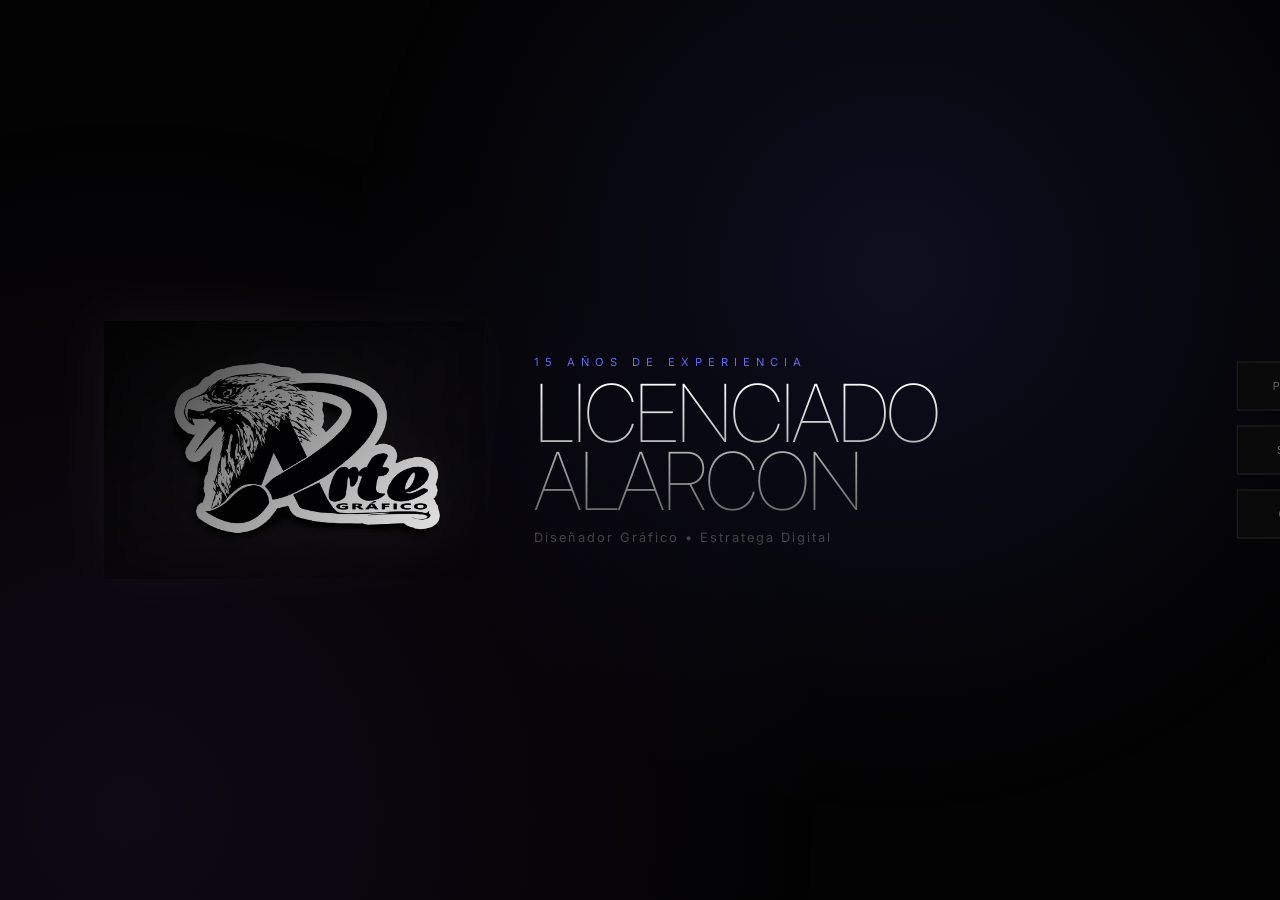
==== index.html @ d02702a5 "Update index.html" ====
<!DOCTYPE html>
<html lang="es">
<head>
    <meta charset="UTF-8">
    <meta name="viewport" content="width=device-width, initial-scale=1.0">
    <title>RUBÉN ALARCÓN | Arte Gráfico</title>
    <link href="https://fonts.googleapis.com/css2?family=Inter:wght@100;400;900&display=swap" rel="stylesheet">
    <link rel="stylesheet" href="style.css">
</head>
<body class="home-view">

    <div class="hero-wrapper">
        <div class="brand-section">
            <div class="main-logo-container">
                <img src="img/LORD.png" alt="Logo" class="main-logo">
            </div>
            <div class="title-group">
                <p class="subtitle">15 AÑOS DE EXPERIENCIA</p>
                <h1>LICENCIADO<br>ALARCON</h1>
                <p style="color:#444; font-size:0.8rem; letter-spacing:2px; margin-top:15px;">Diseñador Gráfico • Estratega Digital</p>
            </div>
        </div>
    </div>

    <nav class="side-menu">
        <button class="btn-nancy" onclick="location.href='proyectos.html'">PROYECTOS</button>
        <button class="btn-nancy" onclick="location.href='servicios.html'">SERVICIOS</button>
        <button class="btn-nancy" onclick="location.href='contacto.html'">CONTACTO</button>
    </nav>

</body>
</html>
---- style.css ----
/* ============================================================
   PORTAFOLIO ELITE - RESTAURACIÓN TOTAL LIC. ALARCÓN
   ============================================================ */

* { margin: 0; padding: 0; box-sizing: border-box; }

:root {
    --bg-dark: #030303;
    --accent: #6366f1;
    --text-main: #ffffff;
}

/* RECUPERACIÓN DEL FONDO MODERNO */
body {
    background-color: var(--bg-dark);
    color: var(--text-main);
    font-family: 'Inter', sans-serif;
    min-height: 100vh;
    overflow-x: hidden;
    position: relative;
}

body::before {
    content: "";
    position: fixed;
    top: 0; left: 0;
    width: 100%; height: 100%;
    background: 
        radial-gradient(circle at 70% 30%, rgba(99, 102, 241, 0.12) 0%, transparent 50%),
        radial-gradient(circle at 10% 90%, rgba(168, 85, 247, 0.08) 0%, transparent 50%);
    z-index: -1;
}

/* PORTADA: CENTRADO ABSOLUTO Y ENTRADA ELEGANTE */
.home-view {
    display: flex;
    align-items: center;
    justify-content: center;
}

.hero-wrapper {
    width: 100%;
    max-width: 1200px;
    padding: 0 5%;
    animation: entranceSlide 1.5s cubic-bezier(0.19, 1, 0.22, 1) forwards;
}

.brand-section {
    display: flex;
    align-items: center;
    gap: 50px; /* Aumentado el espacio ligeramente */
}

/* EFECTO DE MEDIA LUZ Y TAMAÑO GRANDE EN EL LOGO (CSS) */
.main-logo-container {
    position: relative;
    width: 380px; /* Tamaño más grande controlado */
    height: auto;
    overflow: hidden;
    filter: drop-shadow(0 0 30px rgba(255,255,255,0.08));
}

.main-logo {
    width: 100%;
    height: auto;
}

/* La máscara de "media luz" */
.main-logo-container::after {
    content: "";
    position: absolute;
    top: 0;
    left: 0;
    width: 100%;
    height: 100%;
    /* Gradiente que oscurece el logo para simular penumbra */
    background: linear-gradient(
        135deg,
        rgba(3, 3, 3, 0.9) 0%,   /* Muy oscuro en la esquina superior izquierda */
        rgba(3, 3, 3, 0.4) 50%,  /* Penumbra en el centro */
        rgba(255, 255, 255, 0) 100% /* Claro en la esquina inferior derecha */
    );
    pointer-events: none; /* Permite clics a través de la máscara */
}

.title-group h1 {
    font-weight: 100;
    font-size: clamp(2.5rem, 7vw, 5rem);
    letter-spacing: -3px;
    line-height: 0.85;
    text-transform: uppercase;
    background: linear-gradient(to bottom, #fff, #666);
    -webkit-background-clip: text;
    -webkit-text-fill-color: transparent;
}

.subtitle {
    font-size: 0.7rem;
    color: var(--accent);
    letter-spacing: 6px;
    margin-bottom: 10px;
}

@keyframes entranceSlide {
    from { opacity: 0; transform: translateX(-80px); filter: blur(15px); }
    to { opacity: 1; transform: translateX(0); filter: blur(0); }
}

/* MENÚ LATERAL */
.side-menu {
    position: fixed;
    right: 0; top: 50%;
    transform: translateY(-50%);
    display: flex;
    flex-direction: column;
    gap: 15px;
    z-index: 100;
}

.btn-nancy {
    background: rgba(10,10,10,0.9);
    border: 1px solid #222;
    color: #666;
    padding: 18px 35px;
    font-size: 0.65rem;
    letter-spacing: 4px;
    text-transform: uppercase;
    cursor: pointer;
    transition: 0.5s cubic-bezier(0.4, 0, 0.2, 1);
    transform: translateX(75%);
}

.btn-nancy:hover {
    transform: translateX(0);
    color: #fff;
    border-color: var(--accent);
    box-shadow: -15px 0 30px rgba(99, 102, 241, 0.2);
}

/* SECCIÓN SERVICIOS */
.services-grid {
    display: grid;
    grid-template-columns: repeat(auto-fit, minmax(300px, 1fr));
    gap: 30px;
    padding: 40px;
}

.service-card {
    background: rgba(255,255,255,0.03);
    border: 1px solid rgba(255,255,255,0.05);
    padding: 50px 30px;
    transition: 0.4s;
}

.service-card:hover {
    border-color: var(--accent);
    background: rgba(99, 102, 241, 0.05);
}

/* NAVEGACIÓN PROYECTOS */
.nav-minimal {
    padding: 40px;
    display: flex;
    justify-content: space-between;
    font-size: 0.7rem;
    letter-spacing: 4px;
}

.nav-minimal a { color: #555; text-decoration: none; }

/* GALERÍA */
.visual-grid {
    display: grid;
    grid-template-columns: repeat(auto-fill, minmax(250px, 1fr));
    gap: 20px;
    padding: 0 40px 40px;
}

.grid-item img {
    width: 100%;
    aspect-ratio: 1/1;
    object-fit: cover;
    border: 1px solid #1a1a1a;
    transition: 0.5s;
}

.grid-item img:hover {
    border-color: var(--accent);
    transform: scale(1.03);
}
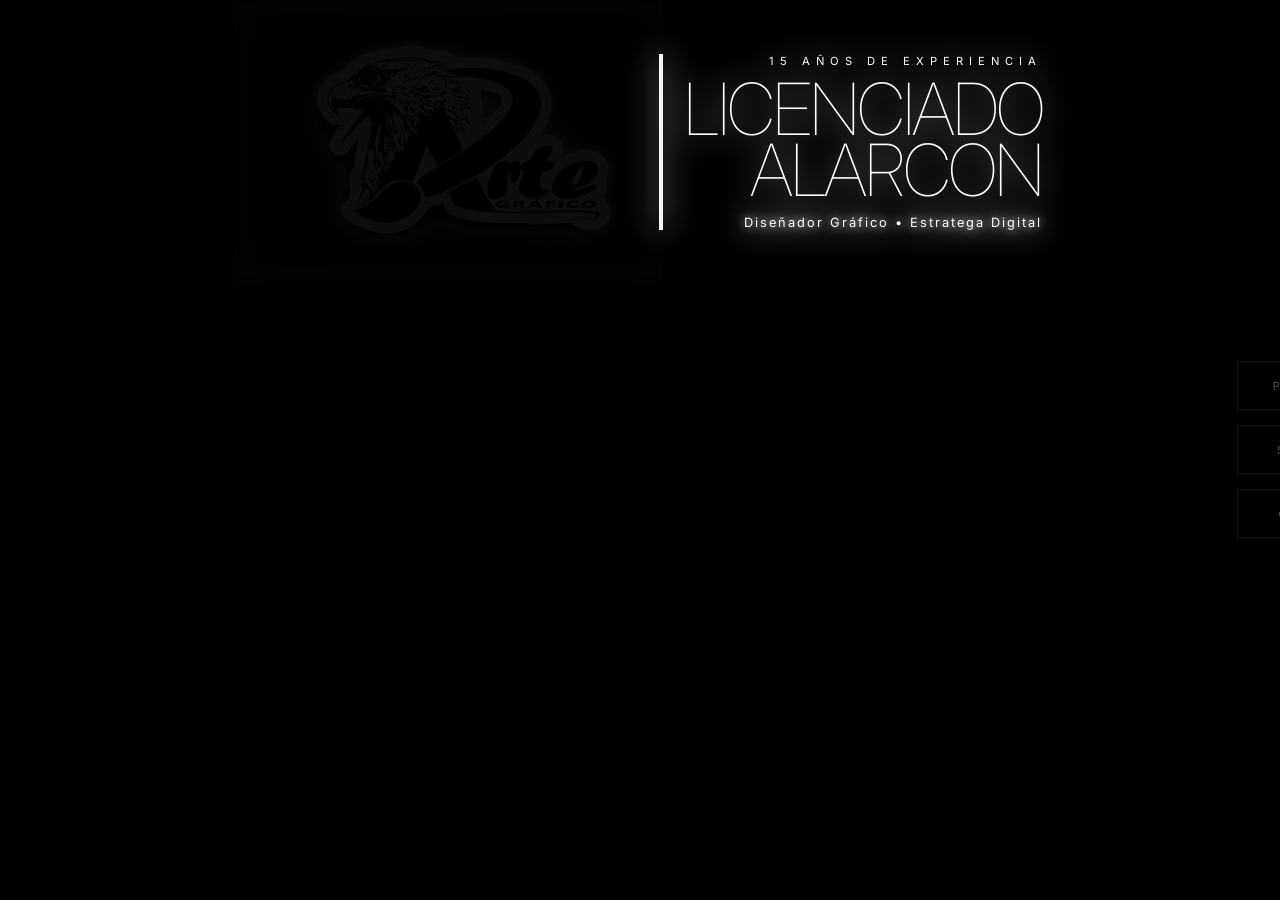
==== commit f5521127: "Update index.html" ====
--- a/index.html
+++ b/index.html
@@ -12,12 +12,11 @@
     <div class="hero-wrapper">
         <div class="brand-section">
             <div class="main-logo-container">
-                <img src="img/LORD.png" alt="Logo" class="main-logo">
+                <img src="img/LORD.png" alt="Arte Gráfico Logo" class="main-logo">
             </div>
-            <div class="title-group">
-                <p class="subtitle">15 AÑOS DE EXPERIENCIA</p>
+            <div class="title-group" style="text-align: right;"> <p class="subtitle">15 AÑOS DE EXPERIENCIA</p>
                 <h1>LICENCIADO<br>ALARCON</h1>
-                <p style="color:#444; font-size:0.8rem; letter-spacing:2px; margin-top:15px;">Diseñador Gráfico • Estratega Digital</p>
+                <p style="color:#fff; font-size:0.8rem; letter-spacing:2px; margin-top:15px; filter: drop-shadow(0 0 5px #fff);">Diseñador Gráfico • Estratega Digital</p>
             </div>
         </div>
     </div>
--- a/style.css
+++ b/style.css
@@ -1,102 +1,92 @@
 /* ============================================================
-   PORTAFOLIO ELITE - RESTAURACIÓN TOTAL LIC. ALARCÓN
+   ESTILO ELITE - EFECTO DE REVELACIÓN "LA PUERTA"
    ============================================================ */
 
 * { margin: 0; padding: 0; box-sizing: border-box; }
 
 :root {
-    --bg-dark: #030303;
+    --bg-dark: #000000; /* Negro Absoluto para la sombra total */
     --accent: #6366f1;
     --text-main: #ffffff;
+    --light-source: rgba(255, 255, 255, 0.95); /* Luz intensa blanca */
 }
 
-/* RECUPERACIÓN DEL FONDO MODERNO */
 body {
     background-color: var(--bg-dark);
     color: var(--text-main);
     font-family: 'Inter', sans-serif;
-    min-height: 100vh;
-    overflow-x: hidden;
-    position: relative;
-}
-
-body::before {
-    content: "";
-    position: fixed;
-    top: 0; left: 0;
-    width: 100%; height: 100%;
-    background: 
-        radial-gradient(circle at 70% 30%, rgba(99, 102, 241, 0.12) 0%, transparent 50%),
-        radial-gradient(circle at 10% 90%, rgba(168, 85, 247, 0.08) 0%, transparent 50%);
-    z-index: -1;
+    height: 100vh;
+    overflow: hidden;
+    display: flex;
+    align-items: center;
+    justify-content: center;
 }
 
 /* PORTADA: CENTRADO ABSOLUTO Y ENTRADA ELEGANTE */
 .home-view {
-    display: flex;
-    align-items: center;
-    justify-content: center;
+    position: relative;
+    width: 100%;
+    height: 100%;
 }
 
 .hero-wrapper {
     width: 100%;
     max-width: 1200px;
     padding: 0 5%;
+    display: flex;
+    align-items: center;
+    justify-content: center;
     animation: entranceSlide 1.5s cubic-bezier(0.19, 1, 0.22, 1) forwards;
 }
 
+/* LA PUERTA (EL LOGO - `LORD.png`) */
 .brand-section {
     display: flex;
     align-items: center;
-    gap: 50px; /* Aumentado el espacio ligeramente */
+    gap: 0; /* Unimos los elementos para simular el borde de la puerta */
 }
 
-/* EFECTO DE MEDIA LUZ Y TAMAÑO GRANDE EN EL LOGO (CSS) */
 .main-logo-container {
     position: relative;
-    width: 380px; /* Tamaño más grande controlado */
+    width: 420px; /* Tamaño grande y potente */
     height: auto;
     overflow: hidden;
-    filter: drop-shadow(0 0 30px rgba(255,255,255,0.08));
+    /* EFECTO DE LUZ DE CONTORNO AGRESIVO (EL BRILLO) */
+    filter: 
+        drop-shadow(0 0 5px var(--light-source)) /* Brillo de borde */
+        drop-shadow(0 0 25px rgba(255,255,255,0.3)) /* Halo suave */
+        brightness(0.05); /* Logo casi totalmente oscuro */
+    transition: filter 1s ease;
 }
 
 .main-logo {
     width: 100%;
     height: auto;
+    /* Sombra interna para simular textura de madera oscura */
+    box-shadow: inset 0 0 20px rgba(0,0,0,1);
 }
 
-/* La máscara de "media luz" */
-.main-logo-container::after {
-    content: "";
-    position: absolute;
-    top: 0;
-    left: 0;
-    width: 100%;
-    height: 100%;
-    /* Gradiente que oscurece el logo para simular penumbra */
-    background: linear-gradient(
-        135deg,
-        rgba(3, 3, 3, 0.9) 0%,   /* Muy oscuro en la esquina superior izquierda */
-        rgba(3, 3, 3, 0.4) 50%,  /* Penumbra en el centro */
-        rgba(255, 255, 255, 0) 100% /* Claro en la esquina inferior derecha */
-    );
-    pointer-events: none; /* Permite clics a través de la máscara */
+/* LA LUZ (EL TEXTO - "15 AÑOS... DIGITAL") */
+.title-group {
+    padding-left: 20px;
+    border-left: 4px solid var(--light-source); /* Simula la columna de luz intensa */
+    /* Resplandor del texto para simular fuente de luz */
+    filter: drop-shadow(0 0 15px var(--light-source));
 }
 
 .title-group h1 {
     font-weight: 100;
-    font-size: clamp(2.5rem, 7vw, 5rem);
+    font-size: clamp(2rem, 6vw, 4.5rem);
     letter-spacing: -3px;
     line-height: 0.85;
     text-transform: uppercase;
-    background: linear-gradient(to bottom, #fff, #666);
-    -webkit-background-clip: text;
-    -webkit-text-fill-color: transparent;
+    color: #fff;
+    margin-bottom: 5px;
 }
 
 .subtitle {
     font-size: 0.7rem;
-    color: var(--accent);
+    color: #fff; /* Texto blanco puro para simular luz */
     letter-spacing: 6px;
     margin-bottom: 10px;
 }
@@ -106,7 +96,7 @@
     to { opacity: 1; transform: translateX(0); filter: blur(0); }
 }
 
-/* MENÚ LATERAL */
+/* MENÚ LATERAL (MANTENEMOS TU ESTILO) */
 .side-menu {
     position: fixed;
     right: 0; top: 50%;
@@ -118,9 +108,9 @@
 }
 
 .btn-nancy {
-    background: rgba(10,10,10,0.9);
-    border: 1px solid #222;
-    color: #666;
+    background: rgba(0,0,0,0.95);
+    border: 1px solid #1a1a1a;
+    color: #555;
     padding: 18px 35px;
     font-size: 0.65rem;
     letter-spacing: 4px;
@@ -133,58 +123,6 @@
 .btn-nancy:hover {
     transform: translateX(0);
     color: #fff;
-    border-color: var(--accent);
-    box-shadow: -15px 0 30px rgba(99, 102, 241, 0.2);
+    border-color: #fff;
+    box-shadow: -15px 0 35px rgba(255, 255, 255, 0.1);
 }
-
-/* SECCIÓN SERVICIOS */
-.services-grid {
-    display: grid;
-    grid-template-columns: repeat(auto-fit, minmax(300px, 1fr));
-    gap: 30px;
-    padding: 40px;
-}
-
-.service-card {
-    background: rgba(255,255,255,0.03);
-    border: 1px solid rgba(255,255,255,0.05);
-    padding: 50px 30px;
-    transition: 0.4s;
-}
-
-.service-card:hover {
-    border-color: var(--accent);
-    background: rgba(99, 102, 241, 0.05);
-}
-
-/* NAVEGACIÓN PROYECTOS */
-.nav-minimal {
-    padding: 40px;
-    display: flex;
-    justify-content: space-between;
-    font-size: 0.7rem;
-    letter-spacing: 4px;
-}
-
-.nav-minimal a { color: #555; text-decoration: none; }
-
-/* GALERÍA */
-.visual-grid {
-    display: grid;
-    grid-template-columns: repeat(auto-fill, minmax(250px, 1fr));
-    gap: 20px;
-    padding: 0 40px 40px;
-}
-
-.grid-item img {
-    width: 100%;
-    aspect-ratio: 1/1;
-    object-fit: cover;
-    border: 1px solid #1a1a1a;
-    transition: 0.5s;
-}
-
-.grid-item img:hover {
-    border-color: var(--accent);
-    transform: scale(1.03);
-}
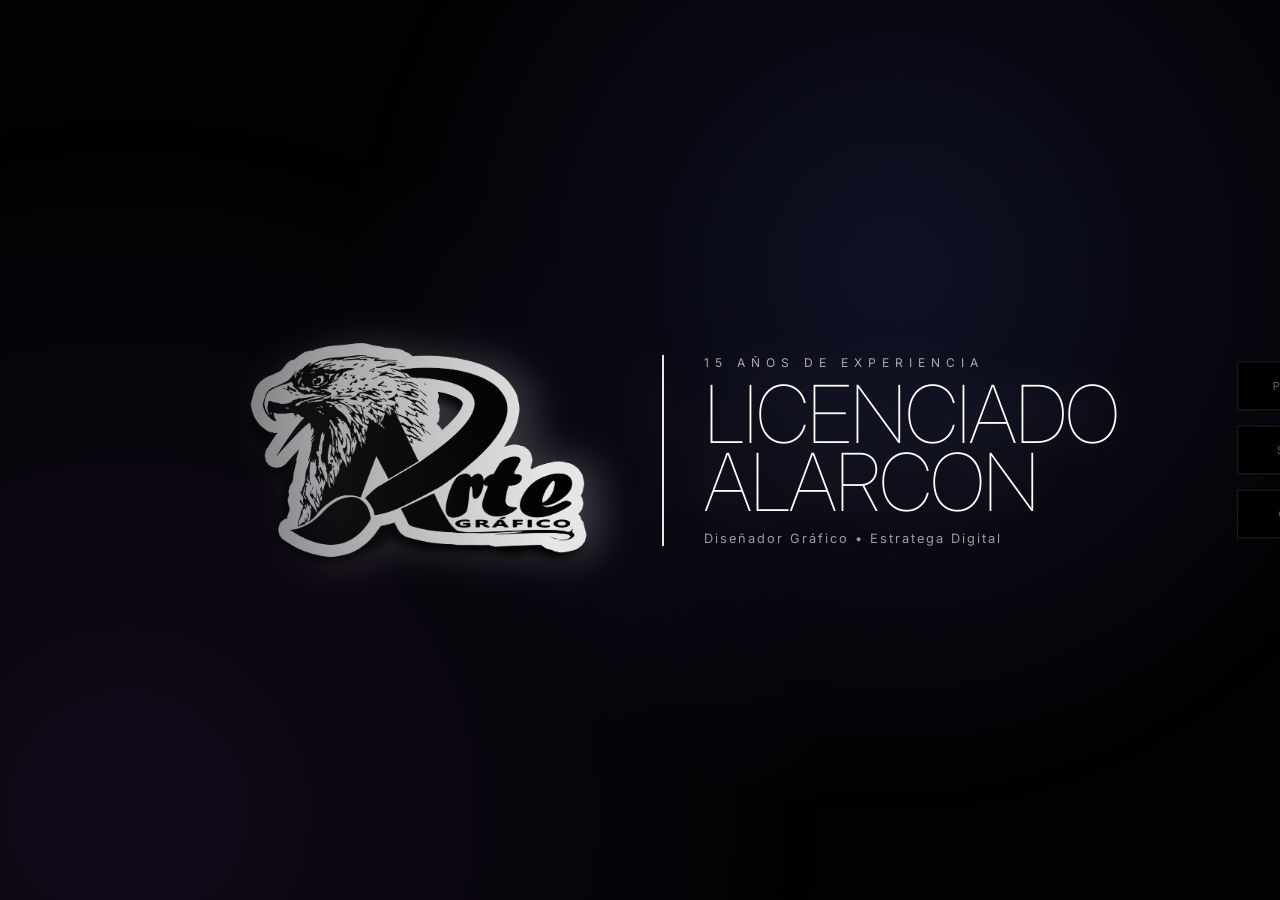
==== commit 17c38d39: "Update index.html" ====
--- a/index.html
+++ b/index.html
@@ -10,14 +10,14 @@
 <body class="home-view">
 
     <div class="hero-wrapper">
-        <div class="brand-section">
-            <div class="main-logo-container">
-                <img src="img/LORD.png" alt="Arte Gráfico Logo" class="main-logo">
-            </div>
-            <div class="title-group" style="text-align: right;"> <p class="subtitle">15 AÑOS DE EXPERIENCIA</p>
-                <h1>LICENCIADO<br>ALARCON</h1>
-                <p style="color:#fff; font-size:0.8rem; letter-spacing:2px; margin-top:15px; filter: drop-shadow(0 0 5px #fff);">Diseñador Gráfico • Estratega Digital</p>
-            </div>
+        <div class="main-logo-container">
+            <img src="img/LORD.png" alt="Rubén Alarcón Logo" class="main-logo">
+        </div>
+
+        <div class="title-group">
+            <p class="subtitle">15 AÑOS DE EXPERIENCIA</p>
+            <h1>LICENCIADO<br>ALARCON</h1>
+            <p style="color:#fff; font-size:0.8rem; letter-spacing:2px; margin-top:15px; opacity:0.6;">Diseñador Gráfico • Estratega Digital</p>
         </div>
     </div>
 
--- a/style.css
+++ b/style.css
@@ -1,102 +1,101 @@
 /* ============================================================
-   ESTILO ELITE - EFECTO DE REVELACIÓN "LA PUERTA"
+   RESTAURACIÓN TOTAL: FONDO ELEGANTE + EFECTO PUERTA
    ============================================================ */
 
 * { margin: 0; padding: 0; box-sizing: border-box; }
 
 :root {
-    --bg-dark: #000000; /* Negro Absoluto para la sombra total */
-    --accent: #6366f1;
-    --text-main: #ffffff;
-    --light-source: rgba(255, 255, 255, 0.95); /* Luz intensa blanca */
+    --bg-dark: #020202;
+    --accent: #ffffff;
 }
 
 body {
     background-color: var(--bg-dark);
-    color: var(--text-main);
+    color: #fff;
     font-family: 'Inter', sans-serif;
-    height: 100vh;
-    overflow: hidden;
+    min-height: 100vh;
     display: flex;
     align-items: center;
     justify-content: center;
+    overflow: hidden;
+    position: relative;
 }
 
-/* PORTADA: CENTRADO ABSOLUTO Y ENTRADA ELEGANTE */
-.home-view {
-    position: relative;
-    width: 100%;
-    height: 100%;
+/* RECUPERACIÓN DEL FONDO EN MOVIMIENTO ELEGANTE */
+body::before {
+    content: "";
+    position: fixed;
+    top: 0; left: 0;
+    width: 100%; height: 100%;
+    background: 
+        radial-gradient(circle at 70% 30%, rgba(99, 102, 241, 0.15) 0%, transparent 50%),
+        radial-gradient(circle at 10% 90%, rgba(168, 85, 247, 0.1) 0%, transparent 50%);
+    z-index: -1;
+    animation: backgroundPulse 8s infinite alternate ease-in-out;
 }
 
+@keyframes backgroundPulse {
+    0% { opacity: 0.5; transform: scale(1); }
+    100% { opacity: 1; transform: scale(1.1); }
+}
+
+/* CONTENEDOR DE LA PORTADA */
 .hero-wrapper {
-    width: 100%;
-    max-width: 1200px;
-    padding: 0 5%;
     display: flex;
     align-items: center;
-    justify-content: center;
-    animation: entranceSlide 1.5s cubic-bezier(0.19, 1, 0.22, 1) forwards;
+    gap: 20px;
+    animation: entrance 1.5s ease-out forwards;
 }
 
-/* LA PUERTA (EL LOGO - `LORD.png`) */
-.brand-section {
-    display: flex;
-    align-items: center;
-    gap: 0; /* Unimos los elementos para simular el borde de la puerta */
-}
-
+/* EL LOGO (LA PUERTA) */
 .main-logo-container {
     position: relative;
-    width: 420px; /* Tamaño grande y potente */
+    width: 480px; /* Tamaño grande e imponente */
     height: auto;
-    overflow: hidden;
-    /* EFECTO DE LUZ DE CONTORNO AGRESIVO (EL BRILLO) */
+    /* EFECTO DE LUZ DE CONTORNO (RIM LIGHT) */
     filter: 
-        drop-shadow(0 0 5px var(--light-source)) /* Brillo de borde */
-        drop-shadow(0 0 25px rgba(255,255,255,0.3)) /* Halo suave */
-        brightness(0.05); /* Logo casi totalmente oscuro */
-    transition: filter 1s ease;
+        drop-shadow(15px 0 20px rgba(255,255,255,0.25)) 
+        brightness(0.9);
 }
 
 .main-logo {
     width: 100%;
     height: auto;
-    /* Sombra interna para simular textura de madera oscura */
-    box-shadow: inset 0 0 20px rgba(0,0,0,1);
+    display: block;
+    /* Máscara para que el lado izquierdo esté en penumbra */
+    mask-image: linear-gradient(to right, rgba(0,0,0,0.4) 0%, rgba(0,0,0,1) 80%);
+    -webkit-mask-image: linear-gradient(to right, rgba(0,0,0,0.4) 0%, rgba(0,0,0,1) 80%);
 }
 
-/* LA LUZ (EL TEXTO - "15 AÑOS... DIGITAL") */
+/* EL BLOQUE DE TEXTO (LA FUENTE DE LUZ) */
 .title-group {
-    padding-left: 20px;
-    border-left: 4px solid var(--light-source); /* Simula la columna de luz intensa */
-    /* Resplandor del texto para simular fuente de luz */
-    filter: drop-shadow(0 0 15px var(--light-source));
+    padding-left: 40px;
+    border-left: 2px solid rgba(255,255,255,0.9);
+    /* El texto emite luz hacia la izquierda */
+    filter: drop-shadow(-10px 0 20px rgba(255,255,255,0.3));
 }
 
 .title-group h1 {
     font-weight: 100;
-    font-size: clamp(2rem, 6vw, 4.5rem);
-    letter-spacing: -3px;
+    font-size: clamp(2.5rem, 7vw, 5rem);
+    letter-spacing: -2px;
     line-height: 0.85;
     text-transform: uppercase;
-    color: #fff;
-    margin-bottom: 5px;
 }
 
 .subtitle {
-    font-size: 0.7rem;
-    color: #fff; /* Texto blanco puro para simular luz */
+    font-size: 0.75rem;
+    color: #aaa;
     letter-spacing: 6px;
     margin-bottom: 10px;
 }
 
-@keyframes entranceSlide {
-    from { opacity: 0; transform: translateX(-80px); filter: blur(15px); }
-    to { opacity: 1; transform: translateX(0); filter: blur(0); }
+@keyframes entrance {
+    from { opacity: 0; transform: translateY(20px); }
+    to { opacity: 1; transform: translateY(0); }
 }
 
-/* MENÚ LATERAL (MANTENEMOS TU ESTILO) */
+/* MENÚ NANCY DERECHA */
 .side-menu {
     position: fixed;
     right: 0; top: 50%;
@@ -104,19 +103,18 @@
     display: flex;
     flex-direction: column;
     gap: 15px;
-    z-index: 100;
 }
 
 .btn-nancy {
-    background: rgba(0,0,0,0.95);
-    border: 1px solid #1a1a1a;
-    color: #555;
+    background: rgba(0,0,0,0.9);
+    border: 1px solid #222;
+    color: #666;
     padding: 18px 35px;
     font-size: 0.65rem;
     letter-spacing: 4px;
     text-transform: uppercase;
     cursor: pointer;
-    transition: 0.5s cubic-bezier(0.4, 0, 0.2, 1);
+    transition: 0.5s;
     transform: translateX(75%);
 }
 
@@ -124,5 +122,5 @@
     transform: translateX(0);
     color: #fff;
     border-color: #fff;
-    box-shadow: -15px 0 35px rgba(255, 255, 255, 0.1);
+    box-shadow: -15px 0 30px rgba(255,255,255,0.1);
 }
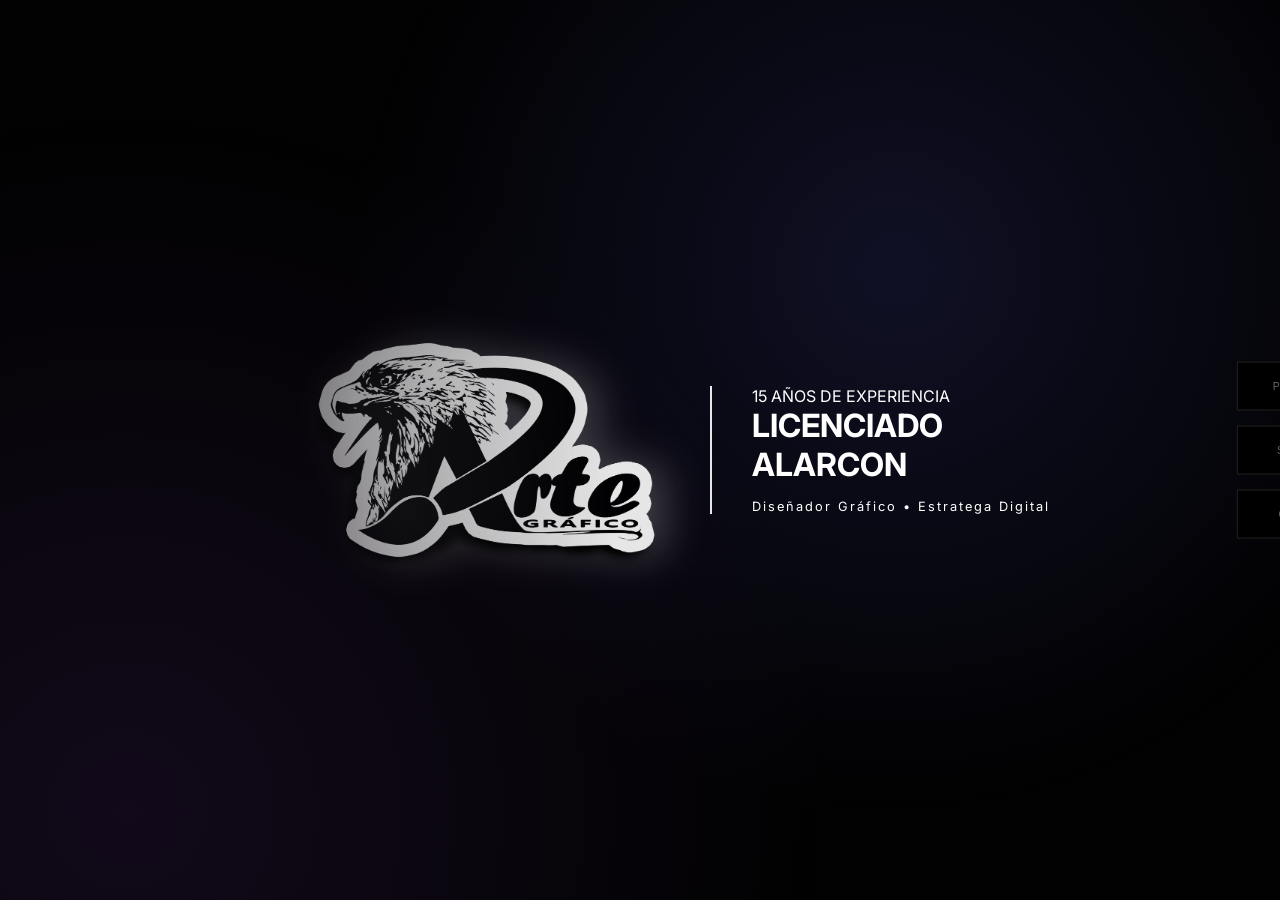
==== commit 8e9c39a1: "Update index.html" ====
--- a/index.html
+++ b/index.html
@@ -3,9 +3,9 @@
 <head>
     <meta charset="UTF-8">
     <meta name="viewport" content="width=device-width, initial-scale=1.0">
-    <title>RUBÉN ALARCÓN | Arte Gráfico</title>
-    <link href="https://fonts.googleapis.com/css2?family=Inter:wght@100;400;900&display=swap" rel="stylesheet">
+    <title>LICENCIADO ALARCÓN | Arte Gráfico</title>
     <link rel="stylesheet" href="style.css">
+    <link href="https://fonts.googleapis.com/css2?family=Inter:wght@100;300;400&display=swap" rel="stylesheet">
 </head>
 <body class="home-view">
 
@@ -17,7 +17,9 @@
         <div class="title-group">
             <p class="subtitle">15 AÑOS DE EXPERIENCIA</p>
             <h1>LICENCIADO<br>ALARCON</h1>
-            <p style="color:#fff; font-size:0.8rem; letter-spacing:2px; margin-top:15px; opacity:0.6;">Diseñador Gráfico • Estratega Digital</p>
+            <p style="color:#fff; font-size:0.8rem; letter-spacing:2px; margin-top:15px; opacity:0.6;">
+                Diseñador Gráfico • Estratega Digital
+            </p>
         </div>
     </div>
 
--- a/style.css
+++ b/style.css
@@ -1,8 +1,12 @@
 /* ============================================================
-   RESTAURACIÓN TOTAL: FONDO ELEGANTE + EFECTO PUERTA
+   ESTILO ELITE: REVELACIÓN ORGÁNICA (CÓDIGO COMPLETO)
    ============================================================ */
 
-* { margin: 0; padding: 0; box-sizing: border-box; }
+* { 
+    margin: 0; 
+    padding: 0; 
+    box-sizing: border-box; 
+}
 
 :root {
     --bg-dark: #020202;
@@ -21,7 +25,7 @@
     position: relative;
 }
 
-/* RECUPERACIÓN DEL FONDO EN MOVIMIENTO ELEGANTE */
+/* FONDO EN MOVIMIENTO ELEGANTE RECUPERADO */
 body::before {
     content: "";
     position: fixed;
@@ -39,60 +43,65 @@
     100% { opacity: 1; transform: scale(1.1); }
 }
 
-/* CONTENEDOR DE LA PORTADA */
+/* CONTENEDOR PRINCIPAL */
 .hero-wrapper {
     display: flex;
     align-items: center;
-    gap: 20px;
-    animation: entrance 1.5s ease-out forwards;
+    gap: 0; /* Ajustado para que el texto salga pegado a la línea */
 }
 
-/* EL LOGO (LA PUERTA) */
+/* 1. EL LOGO (APARECE EN SU SITIO) */
 .main-logo-container {
     position: relative;
-    width: 480px; /* Tamaño grande e imponente */
-    height: auto;
-    /* EFECTO DE LUZ DE CONTORNO (RIM LIGHT) */
-    filter: 
-        drop-shadow(15px 0 20px rgba(255,255,255,0.25)) 
-        brightness(0.9);
+    width: 480px; 
+    filter: drop-shadow(15px 0 20px rgba(255,255,255,0.25)) brightness(0.9);
+    opacity: 0;
+    animation: fadeInOnly 1.5s ease-out forwards;
 }
 
 .main-logo {
     width: 100%;
     height: auto;
     display: block;
-    /* Máscara para que el lado izquierdo esté en penumbra */
     mask-image: linear-gradient(to right, rgba(0,0,0,0.4) 0%, rgba(0,0,0,1) 80%);
     -webkit-mask-image: linear-gradient(to right, rgba(0,0,0,0.4) 0%, rgba(0,0,0,1) 80%);
 }
 
-/* EL BLOQUE DE TEXTO (LA FUENTE DE LUZ) */
+/* 2. LA LÍNEA CENTRAL (APARECE CON EL LOGO) */
 .title-group {
     padding-left: 40px;
     border-left: 2px solid rgba(255,255,255,0.9);
-    /* El texto emite luz hacia la izquierda */
-    filter: drop-shadow(-10px 0 20px rgba(255,255,255,0.3));
+    overflow: hidden; /* CRITICO: Para que las letras parezcan salir de la línea */
+    opacity: 0;
+    animation: fadeInOnly 1.5s ease-out forwards;
 }
 
-.title-group h1 {
-    font-weight: 100;
-    font-size: clamp(2.5rem, 7vw, 5rem);
-    letter-spacing: -2px;
-    line-height: 0.85;
-    text-transform: uppercase;
+/* 3. LAS LETRAS (SALEN HACIA LA DERECHA) */
+.title-group h1, 
+.title-group .subtitle,
+.title-group p {
+    opacity: 0;
+    transform: translateX(-100%); /* Escondidas detrás de la línea */
+    animation: slideRightFromLine 1.2s cubic-bezier(0.23, 1, 0.32, 1) forwards;
+    animation-delay: 1.3s; /* Espera a que la línea sea visible */
 }
 
-.subtitle {
-    font-size: 0.75rem;
-    color: #aaa;
-    letter-spacing: 6px;
-    margin-bottom: 10px;
+/* KEYFRAMES DE LA COREOGRAFÍA */
+
+@keyframes fadeInOnly {
+    from { opacity: 0; }
+    to { opacity: 1; }
 }
 
-@keyframes entrance {
-    from { opacity: 0; transform: translateY(20px); }
-    to { opacity: 1; transform: translateY(0); }
+@keyframes slideRightFromLine {
+    from { 
+        opacity: 0;
+        transform: translateX(-100%); 
+    }
+    to { 
+        opacity: 1;
+        transform: translateX(0); 
+    }
 }
 
 /* MENÚ NANCY DERECHA */
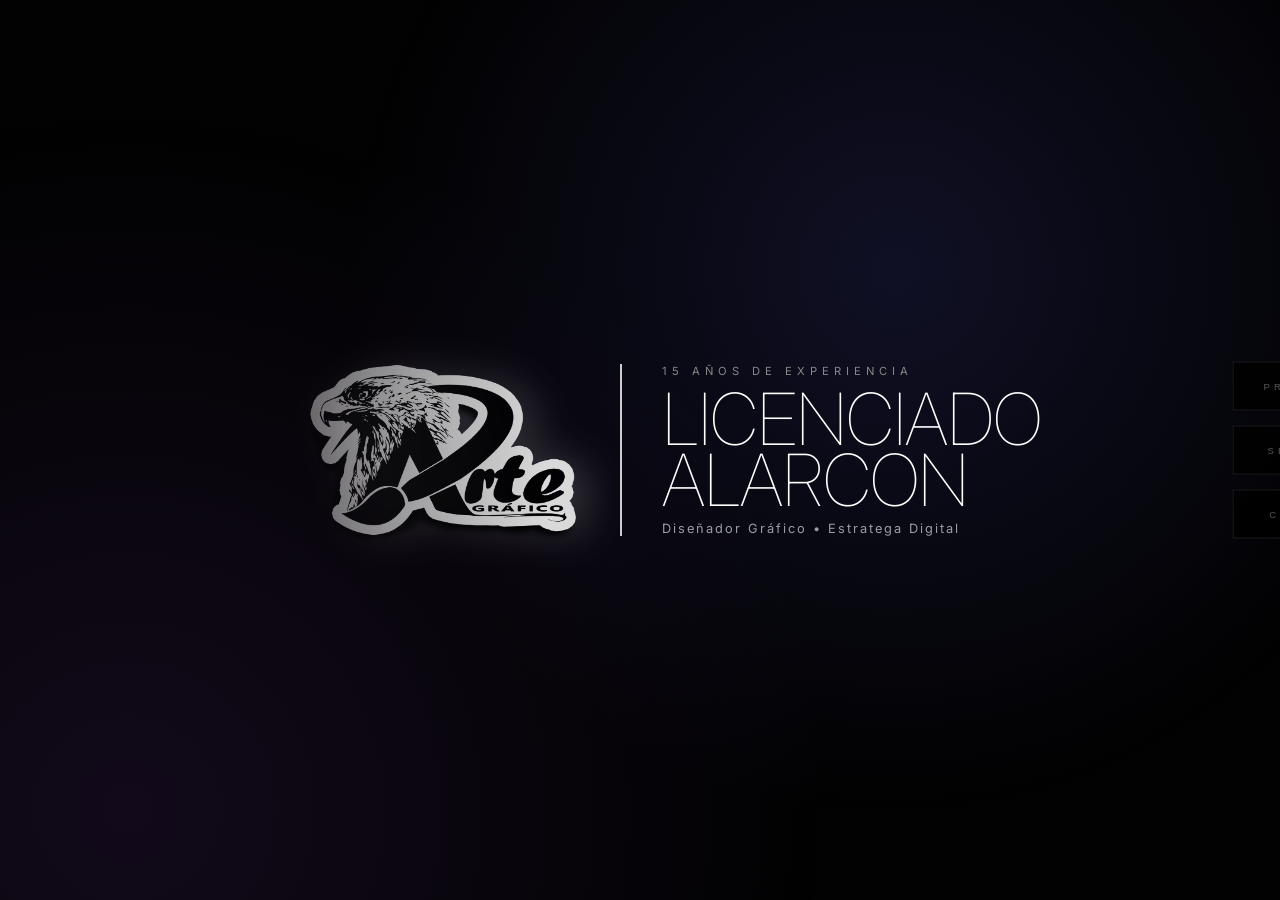
==== commit c91c71f3: "Update index.html" ====
--- a/index.html
+++ b/index.html
@@ -3,23 +3,23 @@
 <head>
     <meta charset="UTF-8">
     <meta name="viewport" content="width=device-width, initial-scale=1.0">
-    <title>LICENCIADO ALARCÓN | Arte Gráfico</title>
+    <title>RUBÉN ALARCÓN | Estrategia & Diseño</title>
     <link rel="stylesheet" href="style.css">
     <link href="https://fonts.googleapis.com/css2?family=Inter:wght@100;300;400&display=swap" rel="stylesheet">
 </head>
-<body class="home-view">
+<body>
 
     <div class="hero-wrapper">
         <div class="main-logo-container">
-            <img src="img/LORD.png" alt="Rubén Alarcón Logo" class="main-logo">
+            <img src="img/LORD.png" alt="Logo" class="main-logo">
         </div>
 
         <div class="title-group">
-            <p class="subtitle">15 AÑOS DE EXPERIENCIA</p>
-            <h1>LICENCIADO<br>ALARCON</h1>
-            <p style="color:#fff; font-size:0.8rem; letter-spacing:2px; margin-top:15px; opacity:0.6;">
-                Diseñador Gráfico • Estratega Digital
-            </p>
+            <div class="text-reveal">
+                <p class="subtitle">15 AÑOS DE EXPERIENCIA</p>
+                <h1>LICENCIADO<br>ALARCON</h1>
+                <p class="tagline">Diseñador Gráfico • Estratega Digital</p>
+            </div>
         </div>
     </div>
 
--- a/style.css
+++ b/style.css
@@ -1,5 +1,5 @@
 /* ============================================================
-   ESTILO ELITE: REVELACIÓN ORGÁNICA (CÓDIGO COMPLETO)
+   PORTAFOLIO ELITE: RESTAURACIÓN Y COREOGRAFÍA DE MAGIA
    ============================================================ */
 
 * { 
@@ -10,12 +10,12 @@
 
 :root {
     --bg-dark: #020202;
-    --accent: #ffffff;
 }
 
 body {
     background-color: var(--bg-dark);
     color: #fff;
+    /* Fuente Inter delgada para mantener la elegancia original */
     font-family: 'Inter', sans-serif;
     min-height: 100vh;
     display: flex;
@@ -25,7 +25,7 @@
     position: relative;
 }
 
-/* FONDO EN MOVIMIENTO ELEGANTE RECUPERADO */
+/* FONDO EN MOVIMIENTO ORIGINAL */
 body::before {
     content: "";
     position: fixed;
@@ -43,68 +43,84 @@
     100% { opacity: 1; transform: scale(1.1); }
 }
 
-/* CONTENEDOR PRINCIPAL */
+/* CONTENEDOR DE LA PORTADA */
 .hero-wrapper {
     display: flex;
     align-items: center;
-    gap: 0; /* Ajustado para que el texto salga pegado a la línea */
+    justify-content: center;
 }
 
-/* 1. EL LOGO (APARECE EN SU SITIO) */
+/* 1. EL LOGO (ACHICADO PARA ELEGANCIA) */
 .main-logo-container {
     position: relative;
-    width: 480px; 
-    filter: drop-shadow(15px 0 20px rgba(255,255,255,0.25)) brightness(0.9);
+    width: 380px; /* Reducido para que no sea invasivo */
+    filter: drop-shadow(15px 0 20px rgba(255,255,255,0.2)) brightness(0.85);
     opacity: 0;
-    animation: fadeInOnly 1.5s ease-out forwards;
+    animation: fadeInStatic 1.5s ease-out forwards;
 }
 
 .main-logo {
     width: 100%;
     height: auto;
     display: block;
-    mask-image: linear-gradient(to right, rgba(0,0,0,0.4) 0%, rgba(0,0,0,1) 80%);
-    -webkit-mask-image: linear-gradient(to right, rgba(0,0,0,0.4) 0%, rgba(0,0,0,1) 80%);
+    mask-image: linear-gradient(to right, rgba(0,0,0,0.3) 0%, rgba(0,0,0,1) 80%);
+    -webkit-mask-image: linear-gradient(to right, rgba(0,0,0,0.3) 0%, rgba(0,0,0,1) 80%);
 }
 
-/* 2. LA LÍNEA CENTRAL (APARECE CON EL LOGO) */
+/* 2. LA LÍNEA CENTRAL Y CONTENEDOR DE TEXTO */
 .title-group {
     padding-left: 40px;
-    border-left: 2px solid rgba(255,255,255,0.9);
-    overflow: hidden; /* CRITICO: Para que las letras parezcan salir de la línea */
+    border-left: 2px solid rgba(255,255,255,0.8);
+    /* EL SECRETO: Esconde todo lo que esté a la izquierda de la línea */
+    overflow: hidden; 
     opacity: 0;
-    animation: fadeInOnly 1.5s ease-out forwards;
+    animation: fadeInStatic 1.5s ease-out forwards;
 }
 
-/* 3. LAS LETRAS (SALEN HACIA LA DERECHA) */
-.title-group h1, 
-.title-group .subtitle,
-.title-group p {
+/* 3. LAS LETRAS (NACEN DESDE LA LÍNEA HACIA LA DERECHA) */
+.text-reveal {
     opacity: 0;
-    transform: translateX(-100%); /* Escondidas detrás de la línea */
-    animation: slideRightFromLine 1.2s cubic-bezier(0.23, 1, 0.32, 1) forwards;
-    animation-delay: 1.3s; /* Espera a que la línea sea visible */
+    /* Empieza totalmente fuera de la vista (detrás de la línea) */
+    transform: translateX(-105%); 
+    animation: slideFromLine 1.2s cubic-bezier(0.16, 1, 0.3, 1) forwards;
+    animation-delay: 1.4s; /* Espera a que la línea esté firme */
 }
 
-/* KEYFRAMES DE LA COREOGRAFÍA */
+.title-group h1 {
+    font-weight: 100; /* Extra light como el original */
+    font-size: 4.5rem;
+    letter-spacing: -1px;
+    line-height: 0.85;
+    text-transform: uppercase;
+    margin: 10px 0;
+}
 
-@keyframes fadeInOnly {
+.subtitle {
+    font-size: 0.7rem;
+    color: #888;
+    letter-spacing: 5px;
+    text-transform: uppercase;
+}
+
+.tagline {
+    font-size: 0.8rem;
+    color: rgba(255,255,255,0.6);
+    letter-spacing: 2px;
+}
+
+/* ANIMACIONES */
+@keyframes fadeInStatic {
     from { opacity: 0; }
     to { opacity: 1; }
 }
 
-@keyframes slideRightFromLine {
-    from { 
-        opacity: 0;
-        transform: translateX(-100%); 
-    }
-    to { 
-        opacity: 1;
-        transform: translateX(0); 
-    }
+@keyframes slideFromLine {
+    0% { opacity: 0; transform: translateX(-100%); }
+    20% { opacity: 1; }
+    100% { opacity: 1; transform: translateX(0); }
 }
 
-/* MENÚ NANCY DERECHA */
+/* MENÚ NANCY (DERECHA) */
 .side-menu {
     position: fixed;
     right: 0; top: 50%;
@@ -115,21 +131,20 @@
 }
 
 .btn-nancy {
-    background: rgba(0,0,0,0.9);
-    border: 1px solid #222;
-    color: #666;
-    padding: 18px 35px;
-    font-size: 0.65rem;
+    background: rgba(0,0,0,0.8);
+    border: 1px solid #1a1a1a;
+    color: #555;
+    padding: 18px 30px;
+    font-size: 0.6rem;
     letter-spacing: 4px;
     text-transform: uppercase;
     cursor: pointer;
-    transition: 0.5s;
-    transform: translateX(75%);
+    transition: 0.4s;
+    transform: translateX(70%);
 }
 
 .btn-nancy:hover {
     transform: translateX(0);
     color: #fff;
     border-color: #fff;
-    box-shadow: -15px 0 30px rgba(255,255,255,0.1);
 }
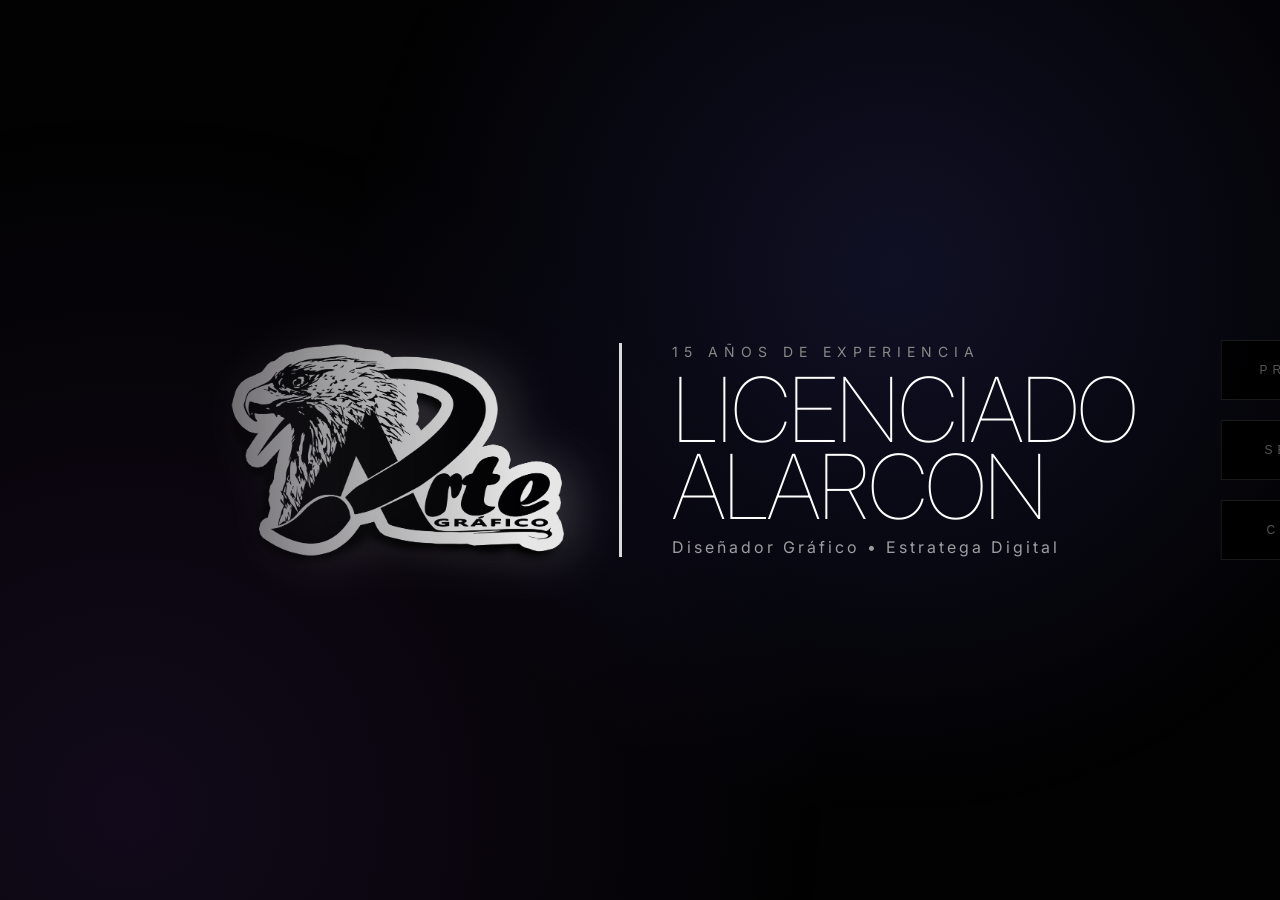
==== commit 0b84ecdd: "Update index.html" ====
--- a/index.html
+++ b/index.html
@@ -11,7 +11,7 @@
 
     <div class="hero-wrapper">
         <div class="main-logo-container">
-            <img src="img/LORD.png" alt="Logo" class="main-logo">
+            <img src="img/LORD.png" alt="Logo Licenciado Alarcón" class="main-logo">
         </div>
 
         <div class="title-group">
--- a/style.css
+++ b/style.css
@@ -1,5 +1,5 @@
 /* ============================================================
-   PORTAFOLIO ELITE: RESTAURACIÓN Y COREOGRAFÍA DE MAGIA
+   PORTAFOLIO ELITE: ESCALA FINAL +25% (MAGIA PURA)
    ============================================================ */
 
 * { 
@@ -15,7 +15,7 @@
 body {
     background-color: var(--bg-dark);
     color: #fff;
-    /* Fuente Inter delgada para mantener la elegancia original */
+    /* Fuente Inter delgada restaurada */
     font-family: 'Inter', sans-serif;
     min-height: 100vh;
     display: flex;
@@ -43,18 +43,18 @@
     100% { opacity: 1; transform: scale(1.1); }
 }
 
-/* CONTENEDOR DE LA PORTADA */
+/* CONTENEDOR PRINCIPAL */
 .hero-wrapper {
     display: flex;
     align-items: center;
     justify-content: center;
 }
 
-/* 1. EL LOGO (ACHICADO PARA ELEGANCIA) */
+/* 1. EL LOGO (+25% TAMAÑO) */
 .main-logo-container {
     position: relative;
-    width: 380px; /* Reducido para que no sea invasivo */
-    filter: drop-shadow(15px 0 20px rgba(255,255,255,0.2)) brightness(0.85);
+    width: 475px; /* De 380px -> 475px (+25%) */
+    filter: drop-shadow(15px 0 25px rgba(255,255,255,0.2)) brightness(0.9);
     opacity: 0;
     animation: fadeInStatic 1.5s ease-out forwards;
 }
@@ -67,45 +67,43 @@
     -webkit-mask-image: linear-gradient(to right, rgba(0,0,0,0.3) 0%, rgba(0,0,0,1) 80%);
 }
 
-/* 2. LA LÍNEA CENTRAL Y CONTENEDOR DE TEXTO */
+/* 2. LA LÍNEA CENTRAL (+25% ESPACIADO) */
 .title-group {
-    padding-left: 40px;
-    border-left: 2px solid rgba(255,255,255,0.8);
-    /* EL SECRETO: Esconde todo lo que esté a la izquierda de la línea */
+    padding-left: 50px; /* De 40px -> 50px (+25%) */
+    border-left: 3px solid rgba(255,255,255,0.85); /* Línea un poco más sólida */
     overflow: hidden; 
     opacity: 0;
     animation: fadeInStatic 1.5s ease-out forwards;
 }
 
-/* 3. LAS LETRAS (NACEN DESDE LA LÍNEA HACIA LA DERECHA) */
+/* 3. LAS LETRAS (NACEN DESDE LA LÍNEA) */
 .text-reveal {
     opacity: 0;
-    /* Empieza totalmente fuera de la vista (detrás de la línea) */
     transform: translateX(-105%); 
     animation: slideFromLine 1.2s cubic-bezier(0.16, 1, 0.3, 1) forwards;
-    animation-delay: 1.4s; /* Espera a que la línea esté firme */
+    animation-delay: 1.4s;
 }
 
 .title-group h1 {
-    font-weight: 100; /* Extra light como el original */
-    font-size: 4.5rem;
-    letter-spacing: -1px;
+    font-weight: 100;
+    font-size: 5.6rem; /* De 4.5rem -> 5.6rem (+25%) */
+    letter-spacing: -2px;
     line-height: 0.85;
     text-transform: uppercase;
-    margin: 10px 0;
+    margin: 12px 0;
 }
 
 .subtitle {
-    font-size: 0.7rem;
+    font-size: 0.875rem; /* De 0.7rem -> 0.875rem (+25%) */
     color: #888;
-    letter-spacing: 5px;
+    letter-spacing: 6px; /* Más aire entre letras */
     text-transform: uppercase;
 }
 
 .tagline {
-    font-size: 0.8rem;
+    font-size: 1rem; /* De 0.8rem -> 1rem (+25%) */
     color: rgba(255,255,255,0.6);
-    letter-spacing: 2px;
+    letter-spacing: 3px;
 }
 
 /* ANIMACIONES */
@@ -120,26 +118,26 @@
     100% { opacity: 1; transform: translateX(0); }
 }
 
-/* MENÚ NANCY (DERECHA) */
+/* MENÚ NANCY (DERECHA) (+25% IMPACTO) */
 .side-menu {
     position: fixed;
     right: 0; top: 50%;
     transform: translateY(-50%);
     display: flex;
     flex-direction: column;
-    gap: 15px;
+    gap: 20px;
 }
 
 .btn-nancy {
-    background: rgba(0,0,0,0.8);
+    background: rgba(0,0,0,0.85);
     border: 1px solid #1a1a1a;
     color: #555;
-    padding: 18px 30px;
-    font-size: 0.6rem;
-    letter-spacing: 4px;
+    padding: 22px 38px; /* +25% en el padding */
+    font-size: 0.75rem; /* +25% tamaño fuente */
+    letter-spacing: 5px;
     text-transform: uppercase;
     cursor: pointer;
-    transition: 0.4s;
+    transition: 0.4s ease-in-out;
     transform: translateX(70%);
 }
 
@@ -147,4 +145,5 @@
     transform: translateX(0);
     color: #fff;
     border-color: #fff;
+    box-shadow: -10px 0 30px rgba(255,255,255,0.05);
 }
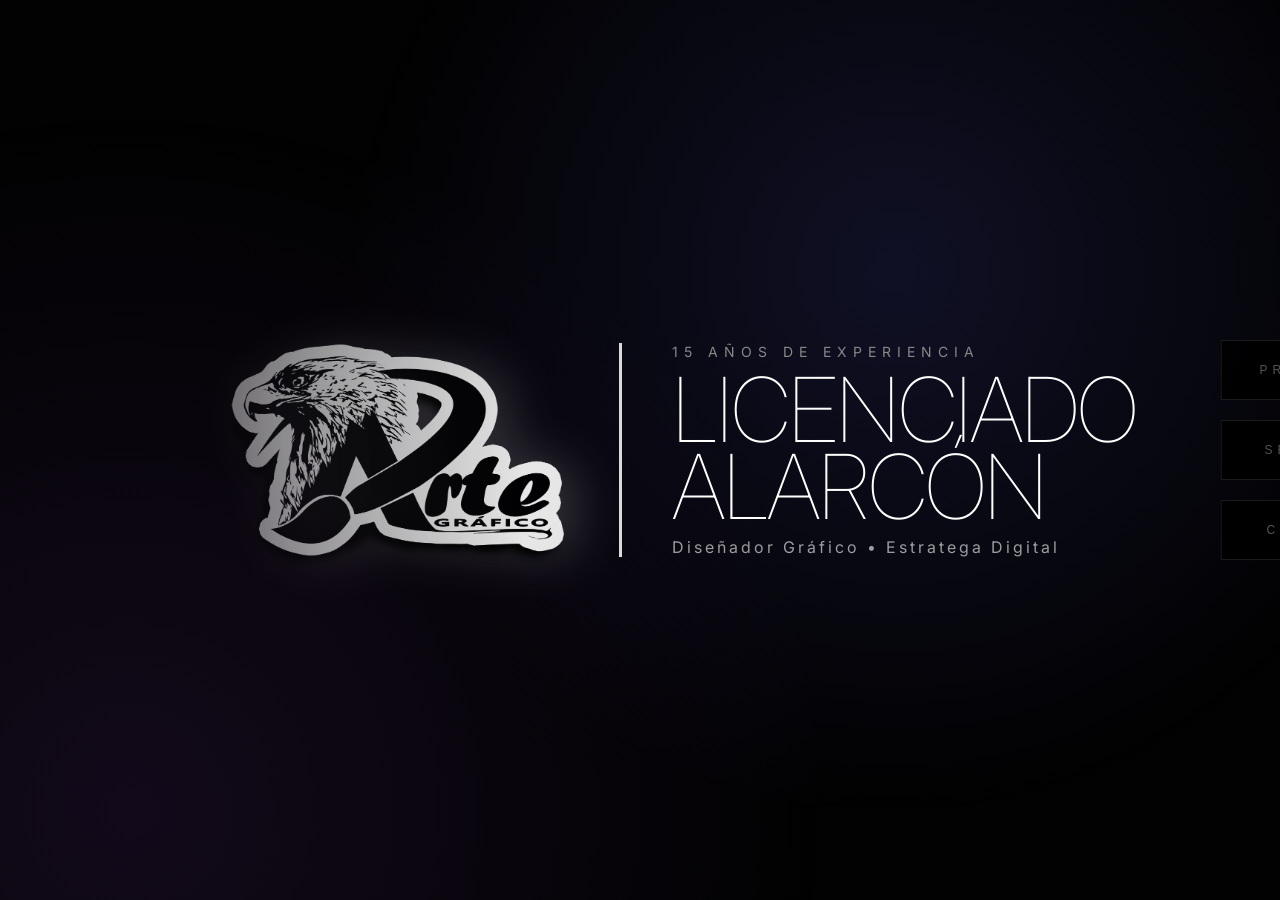
==== commit 40287125: "Update index.html" ====
--- a/index.html
+++ b/index.html
@@ -17,7 +17,7 @@
         <div class="title-group">
             <div class="text-reveal">
                 <p class="subtitle">15 AÑOS DE EXPERIENCIA</p>
-                <h1>LICENCIADO<br>ALARCON</h1>
+                <h1>LICENCIADO<br>ALARCÓN</h1>
                 <p class="tagline">Diseñador Gráfico • Estratega Digital</p>
             </div>
         </div>
--- a/style.css
+++ b/style.css
@@ -1,5 +1,5 @@
 /* ============================================================
-   PORTAFOLIO ELITE: ESCALA FINAL +25% (MAGIA PURA)
+   PORTAFOLIO ELITE: ESCALA +25% Y DISEÑO RESPONSIVO
    ============================================================ */
 
 * { 
@@ -15,17 +15,16 @@
 body {
     background-color: var(--bg-dark);
     color: #fff;
-    /* Fuente Inter delgada restaurada */
     font-family: 'Inter', sans-serif;
     min-height: 100vh;
     display: flex;
     align-items: center;
     justify-content: center;
-    overflow: hidden;
+    overflow-x: hidden; /* Evita scroll horizontal en móviles */
     position: relative;
 }
 
-/* FONDO EN MOVIMIENTO ORIGINAL */
+/* FONDO EN MOVIMIENTO */
 body::before {
     content: "";
     position: fixed;
@@ -48,12 +47,14 @@
     display: flex;
     align-items: center;
     justify-content: center;
-}
-
-/* 1. EL LOGO (+25% TAMAÑO) */
+    width: 100%;
+    padding: 20px;
+}
+
+/* 1. EL LOGO */
 .main-logo-container {
     position: relative;
-    width: 475px; /* De 380px -> 475px (+25%) */
+    width: 475px; 
     filter: drop-shadow(15px 0 25px rgba(255,255,255,0.2)) brightness(0.9);
     opacity: 0;
     animation: fadeInStatic 1.5s ease-out forwards;
@@ -67,16 +68,16 @@
     -webkit-mask-image: linear-gradient(to right, rgba(0,0,0,0.3) 0%, rgba(0,0,0,1) 80%);
 }
 
-/* 2. LA LÍNEA CENTRAL (+25% ESPACIADO) */
+/* 2. LA LÍNEA CENTRAL */
 .title-group {
-    padding-left: 50px; /* De 40px -> 50px (+25%) */
-    border-left: 3px solid rgba(255,255,255,0.85); /* Línea un poco más sólida */
+    padding-left: 50px; 
+    border-left: 3px solid rgba(255,255,255,0.85);
     overflow: hidden; 
     opacity: 0;
     animation: fadeInStatic 1.5s ease-out forwards;
 }
 
-/* 3. LAS LETRAS (NACEN DESDE LA LÍNEA) */
+/* 3. LAS LETRAS */
 .text-reveal {
     opacity: 0;
     transform: translateX(-105%); 
@@ -86,7 +87,7 @@
 
 .title-group h1 {
     font-weight: 100;
-    font-size: 5.6rem; /* De 4.5rem -> 5.6rem (+25%) */
+    font-size: 5.6rem; 
     letter-spacing: -2px;
     line-height: 0.85;
     text-transform: uppercase;
@@ -94,14 +95,14 @@
 }
 
 .subtitle {
-    font-size: 0.875rem; /* De 0.7rem -> 0.875rem (+25%) */
+    font-size: 0.875rem; 
     color: #888;
-    letter-spacing: 6px; /* Más aire entre letras */
+    letter-spacing: 6px;
     text-transform: uppercase;
 }
 
 .tagline {
-    font-size: 1rem; /* De 0.8rem -> 1rem (+25%) */
+    font-size: 1rem; 
     color: rgba(255,255,255,0.6);
     letter-spacing: 3px;
 }
@@ -118,7 +119,7 @@
     100% { opacity: 1; transform: translateX(0); }
 }
 
-/* MENÚ NANCY (DERECHA) (+25% IMPACTO) */
+/* MENÚ NANCY */
 .side-menu {
     position: fixed;
     right: 0; top: 50%;
@@ -126,14 +127,15 @@
     display: flex;
     flex-direction: column;
     gap: 20px;
+    z-index: 100;
 }
 
 .btn-nancy {
     background: rgba(0,0,0,0.85);
     border: 1px solid #1a1a1a;
     color: #555;
-    padding: 22px 38px; /* +25% en el padding */
-    font-size: 0.75rem; /* +25% tamaño fuente */
+    padding: 22px 38px; 
+    font-size: 0.75rem; 
     letter-spacing: 5px;
     text-transform: uppercase;
     cursor: pointer;
@@ -145,5 +147,68 @@
     transform: translateX(0);
     color: #fff;
     border-color: #fff;
-    box-shadow: -10px 0 30px rgba(255,255,255,0.05);
-}
+}
+
+/* ============================================================
+   AJUSTES RESPONSIVOS (MÓVILES Y TABLETS)
+   ============================================================ */
+
+@media (max-width: 1024px) {
+    .hero-wrapper {
+        flex-direction: column; /* Apilado vertical */
+        text-align: center;
+    }
+
+    .main-logo-container {
+        width: 300px; /* Logo más pequeño en tablet */
+        margin-bottom: 30px;
+        filter: none; /* Quitamos sombras pesadas */
+    }
+
+    .title-group {
+        padding-left: 0;
+        border-left: none;
+        border-top: 2px solid rgba(255,255,255,0.5); /* Línea horizontal ahora */
+        padding-top: 20px;
+    }
+
+    .text-reveal {
+        transform: translateY(-105%); /* Animación ahora viene de arriba */
+        animation: slideFromTop 1.2s cubic-bezier(0.16, 1, 0.3, 1) forwards;
+    }
+
+    .title-group h1 {
+        font-size: 3.5rem; /* Fuente más pequeña para que quepa */
+    }
+
+    .side-menu {
+        bottom: 0; top: auto;
+        right: auto;
+        width: 100%;
+        flex-direction: row; /* Menú horizontal abajo */
+        transform: none;
+        justify-content: center;
+        background: rgba(0,0,0,0.9);
+    }
+
+    .btn-nancy {
+        transform: none;
+        padding: 15px 10px;
+        font-size: 0.5rem;
+        border: none;
+    }
+}
+
+@media (max-width: 480px) {
+    .title-group h1 {
+        font-size: 2.5rem;
+    }
+    .main-logo-container {
+        width: 200px;
+    }
+}
+
+@keyframes slideFromTop {
+    0% { opacity: 0; transform: translateY(-100%); }
+    100% { opacity: 1; transform: translateY(0); }
+}
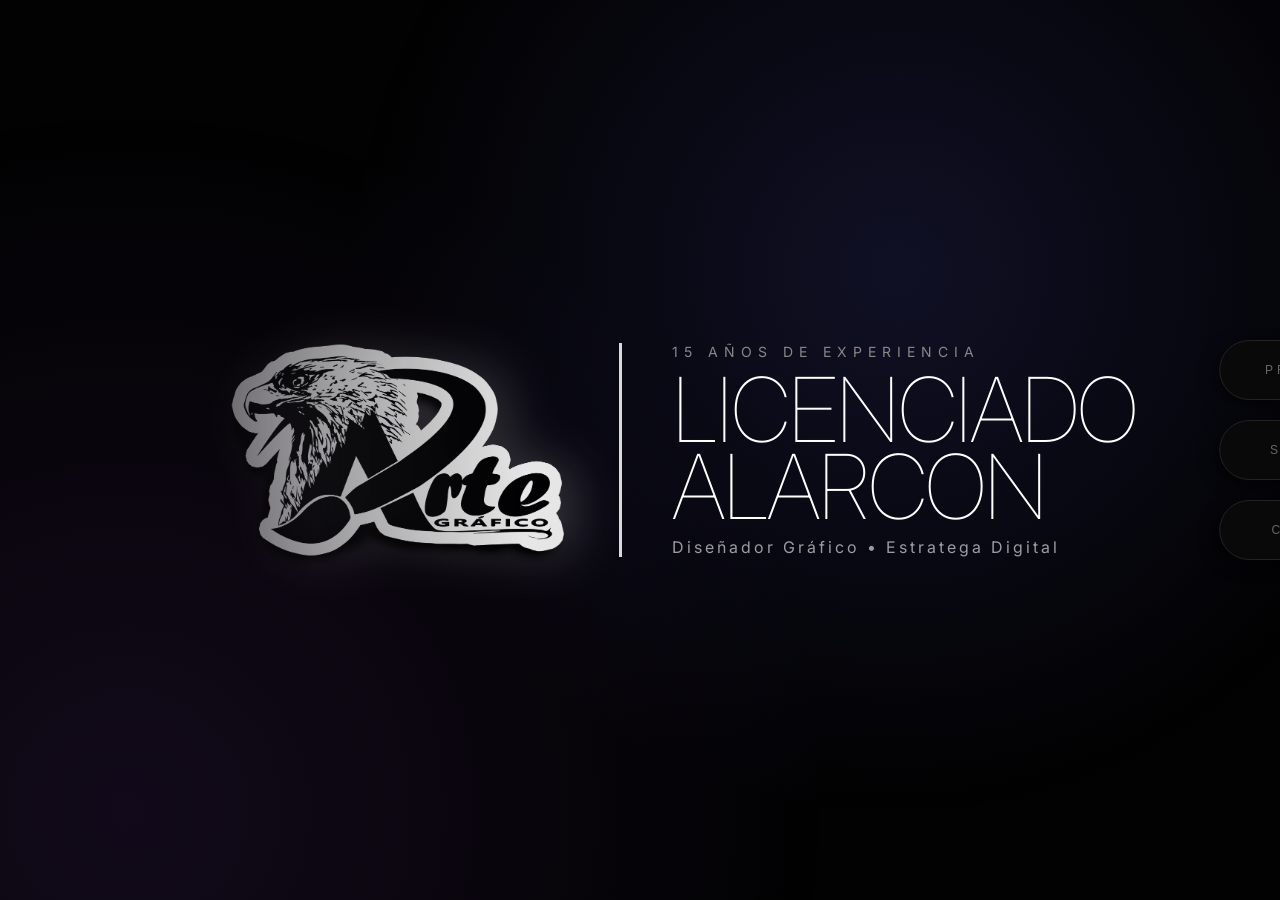
==== commit 90d9e156: "Update index.html" ====
--- a/index.html
+++ b/index.html
@@ -17,7 +17,7 @@
         <div class="title-group">
             <div class="text-reveal">
                 <p class="subtitle">15 AÑOS DE EXPERIENCIA</p>
-                <h1>LICENCIADO<br>ALARCÓN</h1>
+                <h1>LICENCIADO<br>ALARCON</h1>
                 <p class="tagline">Diseñador Gráfico • Estratega Digital</p>
             </div>
         </div>
--- a/style.css
+++ b/style.css
@@ -1,5 +1,5 @@
 /* ============================================================
-   PORTAFOLIO ELITE: ESCALA +25% Y DISEÑO RESPONSIVO
+   PORTAFOLIO ELITE: ESCALA +25%, RESPONSIVO Y BOTONES CAJERO
    ============================================================ */
 
 * { 
@@ -10,6 +10,7 @@
 
 :root {
     --bg-dark: #020202;
+    --accent-glow: rgba(255, 255, 255, 0.1);
 }
 
 body {
@@ -20,11 +21,11 @@
     display: flex;
     align-items: center;
     justify-content: center;
-    overflow-x: hidden; /* Evita scroll horizontal en móviles */
+    overflow-x: hidden;
     position: relative;
 }
 
-/* FONDO EN MOVIMIENTO */
+/* FONDO EN MOVIMIENTO ORIGINAL */
 body::before {
     content: "";
     position: fixed;
@@ -51,7 +52,7 @@
     padding: 20px;
 }
 
-/* 1. EL LOGO */
+/* 1. EL LOGO (+25%) */
 .main-logo-container {
     position: relative;
     width: 475px; 
@@ -77,7 +78,7 @@
     animation: fadeInStatic 1.5s ease-out forwards;
 }
 
-/* 3. LAS LETRAS */
+/* 3. LAS LETRAS (EL TRUCO DE MAGIA) */
 .text-reveal {
     opacity: 0;
     transform: translateX(-105%); 
@@ -119,7 +120,9 @@
     100% { opacity: 1; transform: translateX(0); }
 }
 
-/* MENÚ NANCY */
+/* ============================================================
+   MENÚ LATERAL - ESTILO BOTONES DE CAJERO (SEMICIRCULARES)
+   ============================================================ */
 .side-menu {
     position: fixed;
     right: 0; top: 50%;
@@ -131,84 +134,75 @@
 }
 
 .btn-nancy {
-    background: rgba(0,0,0,0.85);
-    border: 1px solid #1a1a1a;
-    color: #555;
-    padding: 22px 38px; 
+    background: rgba(10, 10, 10, 0.95);
+    border: 1px solid #222;
+    color: #666;
+    padding: 22px 45px; 
     font-size: 0.75rem; 
-    letter-spacing: 5px;
+    letter-spacing: 4px;
     text-transform: uppercase;
     cursor: pointer;
-    transition: 0.4s ease-in-out;
+    /* SEMICIRCULAR: El border-radius debe ser la mitad de la altura o un valor alto */
+    border-radius: 50px 0 0 50px; 
+    transition: 0.5s cubic-bezier(0.4, 0, 0.2, 1);
     transform: translateX(70%);
+    box-shadow: -5px 5px 15px rgba(0,0,0,0.5);
 }
 
 .btn-nancy:hover {
     transform: translateX(0);
     color: #fff;
-    border-color: #fff;
+    border-color: #444;
+    background: #0a0a0a;
+    box-shadow: -15px 10px 30px rgba(0, 0, 0, 0.8), inset 0 0 10px rgba(255,255,255,0.05);
 }
 
 /* ============================================================
-   AJUSTES RESPONSIVOS (MÓVILES Y TABLETS)
+   AJUSTES RESPONSIVOS
    ============================================================ */
 
 @media (max-width: 1024px) {
     .hero-wrapper {
-        flex-direction: column; /* Apilado vertical */
+        flex-direction: column;
         text-align: center;
     }
 
     .main-logo-container {
-        width: 300px; /* Logo más pequeño en tablet */
-        margin-bottom: 30px;
-        filter: none; /* Quitamos sombras pesadas */
+        width: 320px;
+        margin-bottom: 40px;
     }
 
     .title-group {
         padding-left: 0;
         border-left: none;
-        border-top: 2px solid rgba(255,255,255,0.5); /* Línea horizontal ahora */
-        padding-top: 20px;
-    }
-
-    .text-reveal {
-        transform: translateY(-105%); /* Animación ahora viene de arriba */
-        animation: slideFromTop 1.2s cubic-bezier(0.16, 1, 0.3, 1) forwards;
+        border-top: 2px solid rgba(255,255,255,0.3);
+        padding-top: 30px;
     }
 
     .title-group h1 {
-        font-size: 3.5rem; /* Fuente más pequeña para que quepa */
+        font-size: 3.5rem;
     }
 
     .side-menu {
-        bottom: 0; top: auto;
+        bottom: 20px; top: auto;
         right: auto;
         width: 100%;
-        flex-direction: row; /* Menú horizontal abajo */
+        flex-direction: row;
         transform: none;
         justify-content: center;
-        background: rgba(0,0,0,0.9);
+        gap: 10px;
     }
 
     .btn-nancy {
         transform: none;
-        padding: 15px 10px;
-        font-size: 0.5rem;
-        border: none;
+        padding: 15px 25px;
+        font-size: 0.6rem;
+        border-radius: 50px; /* Semicircular total en móvil */
+        background: rgba(20, 20, 20, 0.9);
     }
 }
 
 @media (max-width: 480px) {
-    .title-group h1 {
-        font-size: 2.5rem;
-    }
-    .main-logo-container {
-        width: 200px;
-    }
-}
-
-@keyframes slideFromTop {
-    0% { opacity: 0; transform: translateY(-100%); }
-    100% { opacity: 1; transform: translateY(0); }
-}
+    .title-group h1 { font-size: 2.8rem; }
+    .main-logo-container { width: 220px; }
+}
